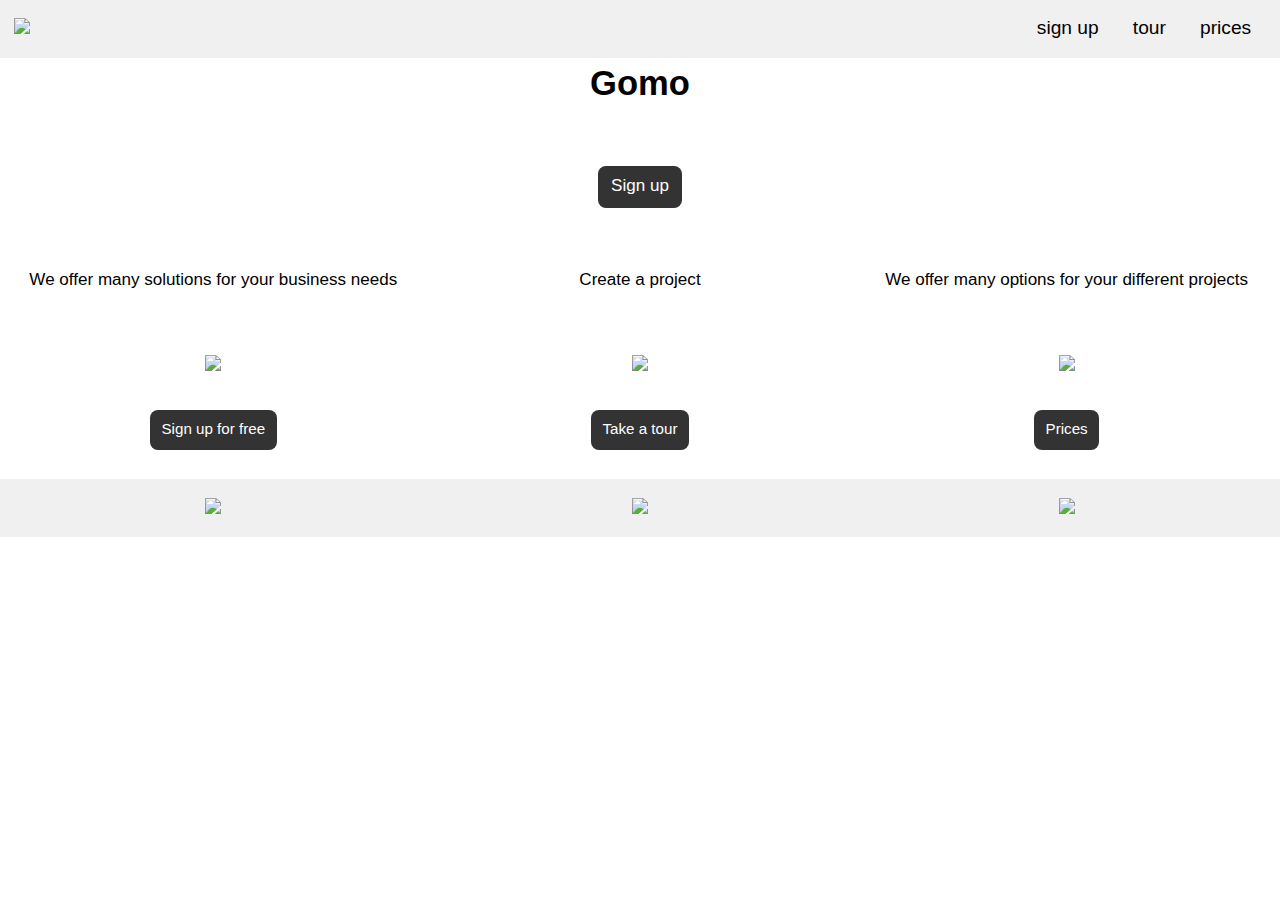
==== index.html @ d9f171f2 "added exa milli and micro classes and island to nav li" ====
<!DOCTYPE html>
<html lang="en-ca">
<head>
	<meta charset="utf-8">
	<title>Venus</title>
	<meta name="handheldfriendly" content="true">
	<meta name="mobileoptimized" content="240">
	<meta name="viewport" content="width=device-width, initial-scale=1">
	<link href="css/grid.css" rel="stylesheet">
	<link href="css/main.css" rel="stylesheet">
	<link href="css/type.css" rel="stylesheet">
	<link href="css/modules.css" rel="stylesheet">
</head>

<body>

<header class="masthead grid grid-middle grey island-1-2">
	<div class="unit unit-xs-1-4 unit-s-1-4 unit-m-1-4 unit-l-1-4">
		<img src="http://placehold.it/64x64">
	</div>
	<nav class="unit unit-xs-3-4 unit-s-3-4 unit-m-3-4 unit-l-3-4">
		<ul class="list-group list-group--inline text-right push-0">
			<li><a class="icon-link island-1-2" href="signup.html">sign up</a></li>
			<li><a class="icon-link island-1-2" href="tour.html">tour</a></li>
			<li><a class="icon-link island-1-2" href="pricing.html">prices</a></li>
		</ul>
	</nav>
</header>

<main>
	<div class="grid text-center banner push">
		<div class="unit xs-1">
			<h1 class="exa">Gomo</h1>
		</div>
		<div class="unit milli island xs-1">
			<a class="btn" href="signup.html">Sign up</a>
		</div>
	</div>

	<div class="grid text-center">
		<div class="unit milli xs-1 s-1 m-1 l-1-3">
			<div class="grid">
				<div class="unit xs-1 s-1 m-1 l-1 text-center">
					<p>We offer many solutions for your business needs</p>
				</div>
				<div class="unit xs-1 s-1 m-1-2 l-1 island text-center">
					<img src="http://placehold.it/64x64">
				</div>
				<div class="unit micro xs-1 s-1 m-1-2 l-1 pad-b">
					<a class="btn" href="signup.html">Sign up for free</a>
				</div>
			</div>
		</div>

		<div class="unit milli xs-1 s-1 m-1 l-1-3 text-center">
			<div class="grid">
				<div class="unit xs-1 s-1 m-1 l-1">
					<p>Create a project</p>
				</div>
				<div class="unit xs-1 s-1 m-1-2 l-1 island text-center">
					<img src="http://placehold.it/64x64">
				</div>
				<div class="unit micro xs-1 s-1 m-1-2 l-1 pad-b">
					<a class="btn" href="tour.html">Take a tour</a>
				</div>
			</div>
		</div>

			<div class="unit milli xs-1 s-1 m-1 l-1-3 text-center">
			<div class="grid">
				<div class="unit xs-1 s-1 m-1 l-1">
					<p>We offer many options for your different projects</p>
				</div>
				<div class="unit xs-1 s-1 m-1-2 l-1 island text-center">
					<img src="http://placehold.it/64x64">
				</div>
				<div class="unit micro xs-1 s-1 m-1-2 l-1 pad-b">
					<a class="btn" href="pricing.html">Prices</a>
				</div>
			</div>
		</div>
	</div>
</main>



<footer class="grid grid-middle text-center grey">
	<div class="unit unit-xs-1 unit-s-1 unit-m-1-3 unit-l-1-3 island-1-2">
		<img src="http://placehold.it/64x64">
	</div>
	<div class="unit unit-xs-1 unit-s-1 unit-m-1-3 unit-l-1-3 island-1-2">
		<img src="http://placehold.it/64x64">
	</div>
	<div class="unit unit-xs-1 unit-s-1 unit-m-1-3 unit-l-1-3 island-1-2">
		<img src="http://placehold.it/64x64">
	</div>
</footer>

</body>
</html>
---- css/grid.css ----
/*
  Gridifier || Code released under the UNLICENSE
  http://gridifier.web-dev.tools/#xs,4,0,0,0;s,4,25,0,0;m,4,38,1,1;l,4,60,1,1;xl,4,80,1,1;xxl,4,100,1,1
*/

.grid {
  margin: 0;
  padding: 0;
  letter-spacing: -0.31em;
  text-rendering: optimizespeed;
  display: -webkit-flex;
  -webkit-flex-flow: row wrap;
  display: -ms-flexbox;
  -ms-flex-flow: row wrap;
  display: flex;
  flex-flow: row wrap;
}

.grid-bottom {
  -webkit-align-items: flex-end;
  -ms-align-items: flex-end;
  align-items: flex-end;
}

.grid-middle {
  -webkit-align-items: center;
  -ms-align-items: center;
  align-items: center;
}

.grid-stretch {
  -webkit-align-items: stretch;
  -ms-align-items: stretch;
  align-items: stretch;
}

.opera-only :-o-prefocus, .grid {
  word-spacing: -0.43em;
}

.unit {
  letter-spacing: normal;
  text-rendering: auto;
  vertical-align: top;
  word-spacing: normal;
  display: inline-block;
  visibility: visible;
}

.grid-bottom .unit {
  vertical-align: bottom;
}

.grid-middle .unit {
  vertical-align: middle;
}

[class*="unit-push-"],
[class*="unit-pull-"] {
  position: relative;
}

.unit-xs-hidden {
  display: none;
  visibility: hidden;
}

.unit-xs-centered {
  margin: 0 auto;
}

.unit-xs-1, .xs-1 {
  display: block;
  visibility: visible;
  width: 100%;
}

.unit-xs-1-2, .xs-1-2 {
  width: 50.0000%;
}

.unit-xs-1-3, .xs-1-3 {
  width: 33.3333%;
}

.unit-xs-2-3, .xs-2-3 {
  width: 66.6667%;
}

.unit-xs-1-4, .xs-1-4 {
  width: 25.0000%;
}

.unit-xs-3-4, .xs-3-4 {
  width: 75.0000%;
}

.unit-xs-1-2,.xs-1-2,.unit-xs-1-3,.xs-1-3,.unit-xs-2-3,.xs-2-3,.unit-xs-1-4,.xs-1-4,.unit-xs-3-4,.xs-3-4 {
  display: inline-block;
  visibility: visible;
}

@media only screen and (min-width: 25em) {

.unit-s-hidden {
  display: none;
  visibility: hidden;
}

.unit-s-centered {
  margin: 0 auto;
}

.unit-s-1, .s-1 {
  display: block;
  visibility: visible;
  width: 100%;
}

.unit-s-1-2, .s-1-2 {
  width: 50.0000%;
}

.unit-s-1-3, .s-1-3 {
  width: 33.3333%;
}

.unit-s-2-3, .s-2-3 {
  width: 66.6667%;
}

.unit-s-1-4, .s-1-4 {
  width: 25.0000%;
}

.unit-s-3-4, .s-3-4 {
  width: 75.0000%;
}

.unit-s-1-2,.s-1-2,.unit-s-1-3,.s-1-3,.unit-s-2-3,.s-2-3,.unit-s-1-4,.s-1-4,.unit-s-3-4,.s-3-4 {
  display: inline-block;
  visibility: visible;
}

}

@media only screen and (min-width: 38em) {

.unit-m-hidden {
  display: none;
  visibility: hidden;
}

.unit-m-centered {
  margin: 0 auto;
}

.unit-m-1, .m-1 {
  display: block;
  visibility: visible;
  width: 100%;
}

.unit-offset-m-0 {
  margin-left: 0;
}

.unit-push-m-0,
.unit-pull-m-0 {
  left: 0;
}

.unit-m-1-2, .m-1-2 {
  width: 50.0000%;
}

.unit-offset-m-1-2 {
  margin-left: 50.0000%;
}

.unit-push-m-1-2 {
  left: 50.0000%;
}

.unit-pull-m-1-2 {
  left: -50.0000%;
}

.unit-m-1-3, .m-1-3 {
  width: 33.3333%;
}

.unit-offset-m-1-3 {
  margin-left: 33.3333%;
}

.unit-push-m-1-3 {
  left: 33.3333%;
}

.unit-pull-m-1-3 {
  left: -33.3333%;
}

.unit-m-2-3, .m-2-3 {
  width: 66.6667%;
}

.unit-offset-m-2-3 {
  margin-left: 66.6667%;
}

.unit-push-m-2-3 {
  left: 66.6667%;
}

.unit-pull-m-2-3 {
  left: -66.6667%;
}

.unit-m-1-4, .m-1-4 {
  width: 25.0000%;
}

.unit-offset-m-1-4 {
  margin-left: 25.0000%;
}

.unit-push-m-1-4 {
  left: 25.0000%;
}

.unit-pull-m-1-4 {
  left: -25.0000%;
}

.unit-m-3-4, .m-3-4 {
  width: 75.0000%;
}

.unit-offset-m-3-4 {
  margin-left: 75.0000%;
}

.unit-push-m-3-4 {
  left: 75.0000%;
}

.unit-pull-m-3-4 {
  left: -75.0000%;
}

.unit-m-1-2,.m-1-2,.unit-m-1-3,.m-1-3,.unit-m-2-3,.m-2-3,.unit-m-1-4,.m-1-4,.unit-m-3-4,.m-3-4 {
  display: inline-block;
  visibility: visible;
}

}

@media only screen and (min-width: 60em) {

.unit-l-hidden {
  display: none;
  visibility: hidden;
}

.unit-l-centered {
  margin: 0 auto;
}

.unit-l-1, .l-1 {
  display: block;
  visibility: visible;
  width: 100%;
}

.unit-offset-l-0 {
  margin-left: 0;
}

.unit-push-l-0,
.unit-pull-l-0 {
  left: 0;
}

.unit-l-1-2, .l-1-2 {
  width: 50.0000%;
}

.unit-offset-l-1-2 {
  margin-left: 50.0000%;
}

.unit-push-l-1-2 {
  left: 50.0000%;
}

.unit-pull-l-1-2 {
  left: -50.0000%;
}

.unit-l-1-3, .l-1-3 {
  width: 33.3333%;
}

.unit-offset-l-1-3 {
  margin-left: 33.3333%;
}

.unit-push-l-1-3 {
  left: 33.3333%;
}

.unit-pull-l-1-3 {
  left: -33.3333%;
}

.unit-l-2-3, .l-2-3 {
  width: 66.6667%;
}

.unit-offset-l-2-3 {
  margin-left: 66.6667%;
}

.unit-push-l-2-3 {
  left: 66.6667%;
}

.unit-pull-l-2-3 {
  left: -66.6667%;
}

.unit-l-1-4, .l-1-4 {
  width: 25.0000%;
}

.unit-offset-l-1-4 {
  margin-left: 25.0000%;
}

.unit-push-l-1-4 {
  left: 25.0000%;
}

.unit-pull-l-1-4 {
  left: -25.0000%;
}

.unit-l-3-4, .l-3-4 {
  width: 75.0000%;
}

.unit-offset-l-3-4 {
  margin-left: 75.0000%;
}

.unit-push-l-3-4 {
  left: 75.0000%;
}

.unit-pull-l-3-4 {
  left: -75.0000%;
}

.unit-l-1-2,.l-1-2,.unit-l-1-3,.l-1-3,.unit-l-2-3,.l-2-3,.unit-l-1-4,.l-1-4,.unit-l-3-4,.l-3-4 {
  display: inline-block;
  visibility: visible;
}

}

@media only screen and (min-width: 80em) {

.unit-xl-hidden {
  display: none;
  visibility: hidden;
}

.unit-xl-centered {
  margin: 0 auto;
}

.unit-xl-1, .xl-1 {
  display: block;
  visibility: visible;
  width: 100%;
}

.unit-offset-xl-0 {
  margin-left: 0;
}

.unit-push-xl-0,
.unit-pull-xl-0 {
  left: 0;
}

.unit-xl-1-2, .xl-1-2 {
  width: 50.0000%;
}

.unit-offset-xl-1-2 {
  margin-left: 50.0000%;
}

.unit-push-xl-1-2 {
  left: 50.0000%;
}

.unit-pull-xl-1-2 {
  left: -50.0000%;
}

.unit-xl-1-3, .xl-1-3 {
  width: 33.3333%;
}

.unit-offset-xl-1-3 {
  margin-left: 33.3333%;
}

.unit-push-xl-1-3 {
  left: 33.3333%;
}

.unit-pull-xl-1-3 {
  left: -33.3333%;
}

.unit-xl-2-3, .xl-2-3 {
  width: 66.6667%;
}

.unit-offset-xl-2-3 {
  margin-left: 66.6667%;
}

.unit-push-xl-2-3 {
  left: 66.6667%;
}

.unit-pull-xl-2-3 {
  left: -66.6667%;
}

.unit-xl-1-4, .xl-1-4 {
  width: 25.0000%;
}

.unit-offset-xl-1-4 {
  margin-left: 25.0000%;
}

.unit-push-xl-1-4 {
  left: 25.0000%;
}

.unit-pull-xl-1-4 {
  left: -25.0000%;
}

.unit-xl-3-4, .xl-3-4 {
  width: 75.0000%;
}

.unit-offset-xl-3-4 {
  margin-left: 75.0000%;
}

.unit-push-xl-3-4 {
  left: 75.0000%;
}

.unit-pull-xl-3-4 {
  left: -75.0000%;
}

.unit-xl-1-2,.xl-1-2,.unit-xl-1-3,.xl-1-3,.unit-xl-2-3,.xl-2-3,.unit-xl-1-4,.xl-1-4,.unit-xl-3-4,.xl-3-4 {
  display: inline-block;
  visibility: visible;
}

}

@media only screen and (min-width: 100em) {

.unit-xxl-hidden {
  display: none;
  visibility: hidden;
}

.unit-xxl-centered {
  margin: 0 auto;
}

.unit-xxl-1, .xxl-1 {
  display: block;
  visibility: visible;
  width: 100%;
}

.unit-offset-xxl-0 {
  margin-left: 0;
}

.unit-push-xxl-0,
.unit-pull-xxl-0 {
  left: 0;
}

.unit-xxl-1-2, .xxl-1-2 {
  width: 50.0000%;
}

.unit-offset-xxl-1-2 {
  margin-left: 50.0000%;
}

.unit-push-xxl-1-2 {
  left: 50.0000%;
}

.unit-pull-xxl-1-2 {
  left: -50.0000%;
}

.unit-xxl-1-3, .xxl-1-3 {
  width: 33.3333%;
}

.unit-offset-xxl-1-3 {
  margin-left: 33.3333%;
}

.unit-push-xxl-1-3 {
  left: 33.3333%;
}

.unit-pull-xxl-1-3 {
  left: -33.3333%;
}

.unit-xxl-2-3, .xxl-2-3 {
  width: 66.6667%;
}

.unit-offset-xxl-2-3 {
  margin-left: 66.6667%;
}

.unit-push-xxl-2-3 {
  left: 66.6667%;
}

.unit-pull-xxl-2-3 {
  left: -66.6667%;
}

.unit-xxl-1-4, .xxl-1-4 {
  width: 25.0000%;
}

.unit-offset-xxl-1-4 {
  margin-left: 25.0000%;
}

.unit-push-xxl-1-4 {
  left: 25.0000%;
}

.unit-pull-xxl-1-4 {
  left: -25.0000%;
}

.unit-xxl-3-4, .xxl-3-4 {
  width: 75.0000%;
}

.unit-offset-xxl-3-4 {
  margin-left: 75.0000%;
}

.unit-push-xxl-3-4 {
  left: 75.0000%;
}

.unit-pull-xxl-3-4 {
  left: -75.0000%;
}

.unit-xxl-1-2,.xxl-1-2,.unit-xxl-1-3,.xxl-1-3,.unit-xxl-2-3,.xxl-2-3,.unit-xxl-1-4,.xxl-1-4,.unit-xxl-3-4,.xxl-3-4 {
  display: inline-block;
  visibility: visible;
}

}

.unit-content-distribute {
  display: -ms-flexbox;
  display: -webkit-flex;
  display: flex;
  -ms-flex-direction: column;
  -webkit-flex-direction: column;
  flex-direction: column;
  -ms-flex-pack: justify;
  -webkit-justify-content: space-between;
  justify-content: space-between;
}

.content-fill {
  -ms-flex-grow: 2;
  -webkit-flex-grow: 2;
  flex-grow: 2;
  max-width: 100%; /* @bugfix: IE 10, 11 */
}

.content-shrink {
  -ms-align-self: center;
  -webkit-align-self: center;
  align-self: center;
}
---- css/main.css ----
html{
	box-sizing: border-box;
	-moz-text-size-adjust: 100%;
	-ms-text-size-adjust: 100%;
	-webkit-text-size-adjust: 100%;
	text-size-adjust: 100%;
	
	font-family: sans-serif;
}

*, *::before, *::after {
	box-sizing:inherit;
}

.grey{
	background-color: #f0f0f0;
}

a{
	color: black;
}

.banner{
	background-image: url("http://placehold.it/64x64");
	background-repeat: no-repeat;
	background-size: cover;
}
---- css/type.css ----
/*
  Typografier || Code released under the UNLICENSE
  http://typografier.web-dev.tools/#0,100,1.3,1.067,0;38,110,1.4,1.125,1;60,120,1.5,1.125,1;90,130,1.5,1.125,1
*/

html {
  font-size: 100%;
  line-height: 1.3;
}

a {
  background-color: transparent;
}

sub, sup {
  font-size: 75%;
  line-height: 1px;
  position: relative;
  vertical-align: baseline;
}

sup {
  top: -0.5em;
}

sub {
  bottom: -0.25em;
}

pre, code, kbd, samp {
  font-size: 100%;
}

abbr[title] {
  border-bottom: 1px dotted;
  text-decoration: none;
}

b, strong {
  font-weight: bold;
}

dfn, caption {
  font-style: italic;
}

hr {
  border: 0;
  border-top: 1px solid;
  height: 0;
}

table {
  border-collapse: collapse;
  border-spacing: 0;
  width: 100%;
}

th, td {
  border-bottom: 1px solid;
  text-align: left;
}

thead th {
  vertical-align: bottom;
}

.text-left {
  text-align: left;
}

.text-right {
  text-align: right;
}

.text-center {
  text-align: center;
}

.normal {
  font-weight: normal;
}

.bold {
  font-weight: bold;
}

.italic {
  font-style: italic;
}

.text-upper {
  text-transform: uppercase;
}

.text-lower {
  text-transform: lowercase;
}

h1, h2, h3, h4, h5, h6,
p, ul, ol, dl, dd, figure,
blockquote, details, hr,
fieldset, pre, table {
  margin: 0 0 1.3rem;
}

.yotta {
  font-size: 1.5745rem;
  line-height: 2.2750rem;
}

.zetta {
  font-size: 1.4757rem;
  line-height: 1.9500rem;
}

h1, .exa {
  font-size: 1.3830rem;
  line-height: 1.9500rem;
}

h2, .peta {
  font-size: 1.2962rem;
  line-height: 1.9500rem;
}

h3, .tera {
  font-size: 1.2148rem;
  line-height: 1.6250rem;
}

h4, .giga {
  font-size: 1.1385rem;
  line-height: 1.6250rem;
}

h5, .mega {
  font-size: 1.0670rem;
  line-height: 1.6250rem;
}

h6, .kilo, input, textarea {
  font-size: 1.0000rem;
  line-height: 1.3000rem;
}

small, .milli {
  font-size: 0.9372rem;
  line-height: 1.3000rem;
}

.micro {
  font-size: 0.8784rem;
  line-height: 1.3000rem;
}

ul {
  padding-left: 1em;
}

ol {
  padding-left: 1.6em;
}

.push {
  margin-bottom: 1.3rem;
}

.push-none, .push-0 {
  margin-bottom: 0;
}

.push-double, .push-2 {
  margin-bottom: 2.6000rem;
}

.push-half, .push-1-2 {
  margin-bottom: 0.6500rem;
}

.push-quarter, .push-1-4 {
  margin-bottom: 0.3250rem;
}

.push-right-quarter, .push-r-1-4 {
  margin-right: 0.3250rem;
}

.push-right-half, .push-r-1-2 {
  margin-right: 0.6500rem;
}

.push-right, .push-r {
  margin-right: 1.3rem;
}

.pad-top, .pad-t {
  padding-top: 1.3rem;
}

.pad-bottom, .pad-b {
  padding-bottom: 1.3rem;
}

.pad-top-double, .pad-t-2 {
  padding-top: 2.6000rem;
}

.pad-bottom-double, .pad-b-2 {
  padding-bottom: 2.6000rem;
}

.pad-top-half, .pad-t-1-2 {
  padding-top: 0.6500rem;
}

.pad-bottom-half, .pad-b-1-2 {
  padding-bottom: 0.6500rem;
}

.pad-top-quarter, .pad-t-1-4 {
  padding-top: 0.3250rem;
}

.pad-bottom-quarter, .pad-b-1-4 {
  padding-bottom: 0.3250rem;
}

.island {
  padding: 1.3rem;
}

.island-double, .island-2 {
  padding: 2.6000rem;
}

.island-half, .island-1-2 {
  padding: 0.6500rem;
}

.island-quarter, .island-1-4,
td, th, fieldset {
  padding: 0.3250rem;
}

.gutter {
  padding-left: 1.3rem;
  padding-right: 1.3rem;
}

.gutter-double, .gutter-2 {
  padding-left: 2.6000rem;
  padding-right: 2.6000rem;
}

.gutter-half, .gutter-1-2 {
  padding-left: 0.6500rem;
  padding-right: 0.6500rem;
}

.gutter-quarter, .gutter-1-4 {
  padding-left: 0.3250rem;
  padding-right: 0.3250rem;
}

@media only screen and (min-width: 38em) {

html {
  font-size: 110%;
  line-height: 1.4;
}

h1, h2, h3, h4, h5, h6,
p, ul, ol, dl, dd, figure,
blockquote, details, hr,
fieldset, pre, table {
  margin: 0 0 1.4rem;
}

.yotta {
  font-size: 2.2807rem;
  line-height: 3.1500rem;
}

.zetta {
  font-size: 2.0273rem;
  line-height: 2.8000rem;
}

h1, .exa {
  font-size: 1.8020rem;
  line-height: 2.4500rem;
}

h2, .peta {
  font-size: 1.6018rem;
  line-height: 2.1000rem;
}

h3, .tera {
  font-size: 1.4238rem;
  line-height: 2.1000rem;
}

h4, .giga {
  font-size: 1.2656rem;
  line-height: 1.7500rem;
}

h5, .mega {
  font-size: 1.1250rem;
  line-height: 1.7500rem;
}

h6, .kilo, input, textarea {
  font-size: 1.0000rem;
  line-height: 1.4000rem;
}

small, .milli {
  font-size: 0.8889rem;
  line-height: 1.4000rem;
}

.micro {
  font-size: 0.7901rem;
  line-height: 1.4000rem;
}

ul, ol {
  padding-left: 0;
}

.hang-punc {
  float: left;
  margin-left: -1.4em;
  text-align: right;
  width: 1.3em;
}

.push {
  margin-bottom: 1.4rem;
}

.push-none, .push-0 {
  margin-bottom: 0;
}

.push-double, .push-2 {
  margin-bottom: 2.8000rem;
}

.push-half, .push-1-2 {
  margin-bottom: 0.7000rem;
}

.push-quarter, .push-1-4 {
  margin-bottom: 0.3500rem;
}

.push-right-quarter, .push-r-1-4 {
  margin-right: 0.3500rem;
}

.push-right-half, .push-r-1-2 {
  margin-right: 0.7000rem;
}

.push-right, .push-r {
  margin-right: 1.4rem;
}

.pad-top, .pad-t {
  padding-top: 1.4rem;
}

.pad-bottom, .pad-b {
  padding-bottom: 1.4rem;
}

.pad-top-double, .pad-t-2 {
  padding-top: 2.8000rem;
}

.pad-bottom-double, .pad-b-2 {
  padding-bottom: 2.8000rem;
}

.pad-top-half, .pad-t-1-2 {
  padding-top: 0.7000rem;
}

.pad-bottom-half, .pad-b-1-2 {
  padding-bottom: 0.7000rem;
}

.pad-top-quarter, .pad-t-1-4 {
  padding-top: 0.3500rem;
}

.pad-bottom-quarter, .pad-b-1-4 {
  padding-bottom: 0.3500rem;
}

.island {
  padding: 1.4rem;
}

.island-double, .island-2 {
  padding: 2.8000rem;
}

.island-half, .island-1-2 {
  padding: 0.7000rem;
}

.island-quarter, .island-1-4,
td, th, fieldset {
  padding: 0.3500rem;
}

.gutter {
  padding-left: 1.4rem;
  padding-right: 1.4rem;
}

.gutter-double, .gutter-2 {
  padding-left: 2.8000rem;
  padding-right: 2.8000rem;
}

.gutter-half, .gutter-1-2 {
  padding-left: 0.7000rem;
  padding-right: 0.7000rem;
}

.gutter-quarter, .gutter-1-4 {
  padding-left: 0.3500rem;
  padding-right: 0.3500rem;
}

}

@media only screen and (min-width: 60em) {

html {
  font-size: 120%;
  line-height: 1.5;
}

h1, h2, h3, h4, h5, h6,
p, ul, ol, dl, dd, figure,
blockquote, details, hr,
fieldset, pre, table {
  margin: 0 0 1.5rem;
}

.yotta {
  font-size: 2.2807rem;
  line-height: 3.0000rem;
}

.zetta {
  font-size: 2.0273rem;
  line-height: 3.0000rem;
}

h1, .exa {
  font-size: 1.8020rem;
  line-height: 2.6250rem;
}

h2, .peta {
  font-size: 1.6018rem;
  line-height: 2.2500rem;
}

h3, .tera {
  font-size: 1.4238rem;
  line-height: 1.8750rem;
}

h4, .giga {
  font-size: 1.2656rem;
  line-height: 1.8750rem;
}

h5, .mega {
  font-size: 1.1250rem;
  line-height: 1.5000rem;
}

h6, .kilo, input, textarea {
  font-size: 1.0000rem;
  line-height: 1.5000rem;
}

small, .milli {
  font-size: 0.8889rem;
  line-height: 1.5000rem;
}

.micro {
  font-size: 0.7901rem;
  line-height: 1.5000rem;
}

ul, ol {
  padding-left: 0;
}

.hang-punc {
  float: left;
  margin-left: -1.4em;
  text-align: right;
  width: 1.3em;
}

.push {
  margin-bottom: 1.5rem;
}

.push-none, .push-0 {
  margin-bottom: 0;
}

.push-double, .push-2 {
  margin-bottom: 3.0000rem;
}

.push-half, .push-1-2 {
  margin-bottom: 0.7500rem;
}

.push-quarter, .push-1-4 {
  margin-bottom: 0.3750rem;
}

.push-right-quarter, .push-r-1-4 {
  margin-right: 0.3750rem;
}

.push-right-half, .push-r-1-2 {
  margin-right: 0.7500rem;
}

.push-right, .push-r {
  margin-right: 1.5rem;
}

.pad-top, .pad-t {
  padding-top: 1.5rem;
}

.pad-bottom, .pad-b {
  padding-bottom: 1.5rem;
}

.pad-top-double, .pad-t-2 {
  padding-top: 3.0000rem;
}

.pad-bottom-double, .pad-b-2 {
  padding-bottom: 3.0000rem;
}

.pad-top-half, .pad-t-1-2 {
  padding-top: 0.7500rem;
}

.pad-bottom-half, .pad-b-1-2 {
  padding-bottom: 0.7500rem;
}

.pad-top-quarter, .pad-t-1-4 {
  padding-top: 0.3750rem;
}

.pad-bottom-quarter, .pad-b-1-4 {
  padding-bottom: 0.3750rem;
}

.island {
  padding: 1.5rem;
}

.island-double, .island-2 {
  padding: 3.0000rem;
}

.island-half, .island-1-2 {
  padding: 0.7500rem;
}

.island-quarter, .island-1-4,
td, th, fieldset {
  padding: 0.3750rem;
}

.gutter {
  padding-left: 1.5rem;
  padding-right: 1.5rem;
}

.gutter-double, .gutter-2 {
  padding-left: 3.0000rem;
  padding-right: 3.0000rem;
}

.gutter-half, .gutter-1-2 {
  padding-left: 0.7500rem;
  padding-right: 0.7500rem;
}

.gutter-quarter, .gutter-1-4 {
  padding-left: 0.3750rem;
  padding-right: 0.3750rem;
}

}

@media only screen and (min-width: 90em) {

html {
  font-size: 130%;
  line-height: 1.5;
}

h1, h2, h3, h4, h5, h6,
p, ul, ol, dl, dd, figure,
blockquote, details, hr,
fieldset, pre, table {
  margin: 0 0 1.5rem;
}

.yotta {
  font-size: 2.2807rem;
  line-height: 3.0000rem;
}

.zetta {
  font-size: 2.0273rem;
  line-height: 3.0000rem;
}

h1, .exa {
  font-size: 1.8020rem;
  line-height: 2.6250rem;
}

h2, .peta {
  font-size: 1.6018rem;
  line-height: 2.2500rem;
}

h3, .tera {
  font-size: 1.4238rem;
  line-height: 1.8750rem;
}

h4, .giga {
  font-size: 1.2656rem;
  line-height: 1.8750rem;
}

h5, .mega {
  font-size: 1.1250rem;
  line-height: 1.5000rem;
}

h6, .kilo, input, textarea {
  font-size: 1.0000rem;
  line-height: 1.5000rem;
}

small, .milli {
  font-size: 0.8889rem;
  line-height: 1.5000rem;
}

.micro {
  font-size: 0.7901rem;
  line-height: 1.5000rem;
}

ul, ol {
  padding-left: 0;
}

.hang-punc {
  float: left;
  margin-left: -1.4em;
  text-align: right;
  width: 1.3em;
}

.push {
  margin-bottom: 1.5rem;
}

.push-none, .push-0 {
  margin-bottom: 0;
}

.push-double, .push-2 {
  margin-bottom: 3.0000rem;
}

.push-half, .push-1-2 {
  margin-bottom: 0.7500rem;
}

.push-quarter, .push-1-4 {
  margin-bottom: 0.3750rem;
}

.push-right-quarter, .push-r-1-4 {
  margin-right: 0.3750rem;
}

.push-right-half, .push-r-1-2 {
  margin-right: 0.7500rem;
}

.push-right, .push-r {
  margin-right: 1.5rem;
}

.pad-top, .pad-t {
  padding-top: 1.5rem;
}

.pad-bottom, .pad-b {
  padding-bottom: 1.5rem;
}

.pad-top-double, .pad-t-2 {
  padding-top: 3.0000rem;
}

.pad-bottom-double, .pad-b-2 {
  padding-bottom: 3.0000rem;
}

.pad-top-half, .pad-t-1-2 {
  padding-top: 0.7500rem;
}

.pad-bottom-half, .pad-b-1-2 {
  padding-bottom: 0.7500rem;
}

.pad-top-quarter, .pad-t-1-4 {
  padding-top: 0.3750rem;
}

.pad-bottom-quarter, .pad-b-1-4 {
  padding-bottom: 0.3750rem;
}

.island {
  padding: 1.5rem;
}

.island-double, .island-2 {
  padding: 3.0000rem;
}

.island-half, .island-1-2 {
  padding: 0.7500rem;
}

.island-quarter, .island-1-4,
td, th, fieldset {
  padding: 0.3750rem;
}

.gutter {
  padding-left: 1.5rem;
  padding-right: 1.5rem;
}

.gutter-double, .gutter-2 {
  padding-left: 3.0000rem;
  padding-right: 3.0000rem;
}

.gutter-half, .gutter-1-2 {
  padding-left: 0.7500rem;
  padding-right: 0.7500rem;
}

.gutter-quarter, .gutter-1-4 {
  padding-left: 0.3750rem;
  padding-right: 0.3750rem;
}

}
---- css/modules.css ----
/*!
 * Modulifier || Code released under the UNLICENSE
 * Code under other copyrights & licenses listed below.
 * http://modulifier.web-dev.tools/#responsive;images;list-group;embed;media-object;icons;positioning;buttons;forms;accessibility;print
 */

@-moz-viewport { width: device-width; scale: 1; }
@-ms-viewport { width: device-width; scale: 1; }
@-o-viewport { width: device-width; scale: 1; }
@-webkit-viewport { width: device-width; scale: 1; }
@viewport { width: device-width; scale: 1; }

html {
  box-sizing: border-box;
  -moz-text-size-adjust: 100%;
  -ms-text-size-adjust: 100%;
  -webkit-text-size-adjust: 100%;
  text-size-adjust: 100%;
}

*, *::before, *::after {
  box-sizing: inherit;
}

body {
  margin: 0;
}

article, aside, details, figcaption, figure,
footer, header, main, menu, nav, section, summary {
  display: block;
}

audio, canvas, progress, video {
  display: inline-block;
  vertical-align: baseline;
}

template {
  display: none;
}

img {
  border: 0;
}

.img-flex {
  display: block;
  width: 100%;
}

svg:not(:root) {
  overflow: hidden;
}

svg {
  fill: currentColor;
  stroke: currentColor;
}

.image-replacement, .ir {
  overflow: hidden;
  direction: ltr;
  text-align: left;
  text-indent: 100%;
  white-space: nowrap;
}

.list-group {
  padding-left: 0;
  list-style-type: none;
}

.list-group > dd {
  margin-left: 0;
}

.list-group--inline::before,
.list-group--inline::after {
  content: "";
  display: table;
}

.list-group--inline::after {
  clear: both;
}

.list-group--inline > li {
  display: inline-block;
}

.list-group--inline > dt {
  clear: left;
  float: left;
  width: 11em;
}

.list-group--inline > dd {
  float: left;
  min-width: 12em;
}

.embed {
  margin-left: 0;
  margin-right: 0;
  overflow: hidden;
  position: relative;
  width: 100%;
}

.embed--1by1 {
  padding-top: 100%; /* Square */
}

.embed--4by3 {
  padding-top: 75%; /* Traditional TV/computer screens */
}

.embed--iso216 {
  padding-top: 70.92%; /* A-standard paper sizes */
}

.embed--3by2 {
  padding-top: 66.6%; /* Classic 35 mm film & most digital photos, landscape */
}

.embed--2by3 {
  padding-top: 150%; /* Classic 35 mm film & most digital photos, portrait */
}

.embed--golden {
  padding-top: 61.8%; /* The Golden Ratio */
}

.embed--16by9 {
  padding-top: 56.25%; /* HD TV */
}

.embed--185by100 {
  padding-top: 54.05%; /* Common widescreen cinema */
}

.embed--24by10 {
  padding-top: 41.667%; /* Widescreen cinema: 2.4:1 */;
}

.embed--3by1 {
  padding-top: 33.3333%; /* Panorama photos */
}

.embed--4by1 {
  padding-top: 25%; /* Polyvision */
}

.embed__item {
  height: 100%;
  left: 0;
  position: absolute;
  top: 0;
  width: 100%;
}

.media {
  overflow: hidden;
}

.media__img {
  float: left;
}

.media__img--reversed {
  float: right;
}

.media__img--stacked {
  float: none;
}

.media__body {
  overflow: hidden;
  min-width: 12em; /* Slightly less than 200px, responsiveness built in */
}

.icon {
  display: inline-block;
  position: relative;
  background: transparent none no-repeat center center;
  background-size: contain;
  vertical-align: middle;
}

.i--16 {
  height: 16px;
  width: 16px;
}

.i--18 {
  height: 18px;
  width: 18px;
}

.i--24 {
  height: 24px;
  width: 24px;
}

.i--32 {
  height: 32px;
  width: 32px;
}

.i--48 {
  height: 48px;
  width: 48px;
}

.i--64 {
  height: 64px;
  width: 64px;
}

.icon svg {
  left: 0;
  height: 100%;
  position: absolute;
  top: 0;
  width: 100%;
}

.icon-label {
  vertical-align: middle;
}

.icon-link, .icon-link:hover {
  text-decoration: none;
}

.center {
  margin-left: auto;
  margin-right: auto;
}

.clearfix::before, .clearfix::after {
  content: "";
  display: table;
}

.clearfix::after {
  clear: both;
}

.left {
  float: left;
}

.right {
  float: right;
}

.inline {
  display: inline;
}

.block {
  display: block;
}

.inline-block, .ib {
  display: inline-block;
}

.valign-top {
  vertical-align: top;
}

.valign-bottom {
  vertical-align: bottom;
}

.valign-middle {
  vertical-align: middle;
}

.fixed {
  position: fixed;
}

.relative {
  position: relative;
}

.absolute {
  position: absolute;
}

.static {
  position: static;
}

.zindex-1 {
  z-index: 1;
}

.zindex-2 {
  z-index: 2;
}

.zindex-3 {
  z-index: 3;
}

.pin-top-left, .pin-tl {
  top: 0;
  left: 0;
}

.pin-top-right, .pin-tr {
  top: 0;
  right: 0;
}

.pin-bottom-left, .pin-bl {
  bottom: 0;
  left: 0;
}

.pin-bottom-right, .pin-br {
  bottom: 0;
  right: 0;
}

.width-quarter, .w-1-4 {
  width: 25%;
}

.width-half, .w-1-2 {
  width: 50%;
}

.width-full, .w-1 {
  width: 100%;
}

.link-box {
  display: block;
  text-decoration: none;
}

.btn {
  display: inline-block;
  padding: 0.375em 0.75em 0.42em;
  background-color: #333;
  border-radius: 8px;
  border: 0;
  color: #fff;
  text-decoration: none;
}

.btn:hover {
  background-color: #000;
  color: #fff;
}

.btn--light {
  background-color: #e2e2e2;
  color: #000;
}

.btn--light:hover {
  background-color: #666;
  color: #fff;
}

.btn--ghost {
  background-color: transparent;
  border: 3px solid #333;
  color: #000;
}

.btn--ghost:hover {
  border-color: #000;
}

label, .label-block {
  display: block;
  cursor: pointer;
}

input[type="checkbox"] + label,
input[type="radio"] + label,
.label-inline {
  display: inline-block;
}

/*!
 * (c) Nicolas Gallagher and Jonathan Neal of Normalize.css || MIT License
 *     https://necolas.github.io/normalize.css/
 */

button, input, optgroup, select, textarea {
  color: inherit;
  font: inherit;
  margin: 0;
}

button {
  overflow: visible;
}

button,
select {
  text-transform: none;
}

button,
html input[type="button"],
input[type="reset"],
input[type="submit"] {
  -webkit-appearance: button;
  cursor: pointer;
}

button[disabled],
html input[disabled] {
  cursor: default;
}

button::-moz-focus-inner,
input::-moz-focus-inner {
  border: 0;
  padding: 0;
}

input[type="checkbox"],
input[type="radio"] {
  padding: 0;
}

input[type="number"]::-webkit-inner-spin-button,
input[type="number"]::-webkit-outer-spin-button {
  height: auto;
}

input[type="search"] {
  -webkit-appearance: textfield;
}

input[type="search"]::-webkit-search-cancel-button,
input[type="search"]::-webkit-search-decoration {
  -webkit-appearance: none;
}

fieldset {
  border: 1px solid;
}

legend {
  border: 0;
  padding: 0;
}

textarea {
  overflow: auto;
}

optgroup {
  font-weight: bold;
}

/*! End Normalize.css code */

a:hover, a:active {
  outline: none;
}

a:focus, [tabindex="0"]:focus,
input:focus, textarea:focus, button:focus {
  outline: 3px solid #000;
  outline-offset: 3px;
}

.skip-links {
  margin: 0;
  padding: 0;
  list-style-type: none;
}

.skip-links a {
  padding: 0.5em 0.75em;
  position: absolute;
  top: -3em;
  z-index: 10000; /* To make sure they're always on top */
  background-color: #000;
  color: #fff;
  font-size: 1.125rem;
  font-weight: bold;
  text-decoration: none;
}

.skip-links a:focus {
  top: 0;
}

.print-only {
  display: none;
  visibility: hidden;
}

@media print {

  .no-print {
    display: none;
    visibility: hidden;
  }

  .print-only {
    display: block;
    visibility: visible;
  }

  /*!
   * (c) HTML5 Boilerplate || MIT License
   *     https://html5boilerplate.com/
   */

  *, *:before, *:after, *:first-letter, *:first-line {
    background: none transparent !important;
    color: #000 !important;
    box-shadow: none !important;
    text-shadow: none !important;
  }

  a, a:visited {
    text-decoration: underline;
  }

  a[href]:after {
    content: " (" attr(href) ")";
  }

  abbr[title]:after {
    content: " (" attr(title) ")";
  }

  a[href^="#"]:after,
  a[href^="javascript:"]:after {
    content: "";
  }

  pre, blockquote {
    page-break-inside: avoid;
  }

  thead {
    display: table-header-group;
  }

  tr, img {
    page-break-inside: avoid;
  }

  p, h1, h2, h3, h4, h5, h6 {
    orphans: 3;
    widows: 3;
  }

  h1, h2, h3, h4, h5, h6 {
    page-break-after: avoid;
  }

  /*! End HTML5 Boilerplate code */
}
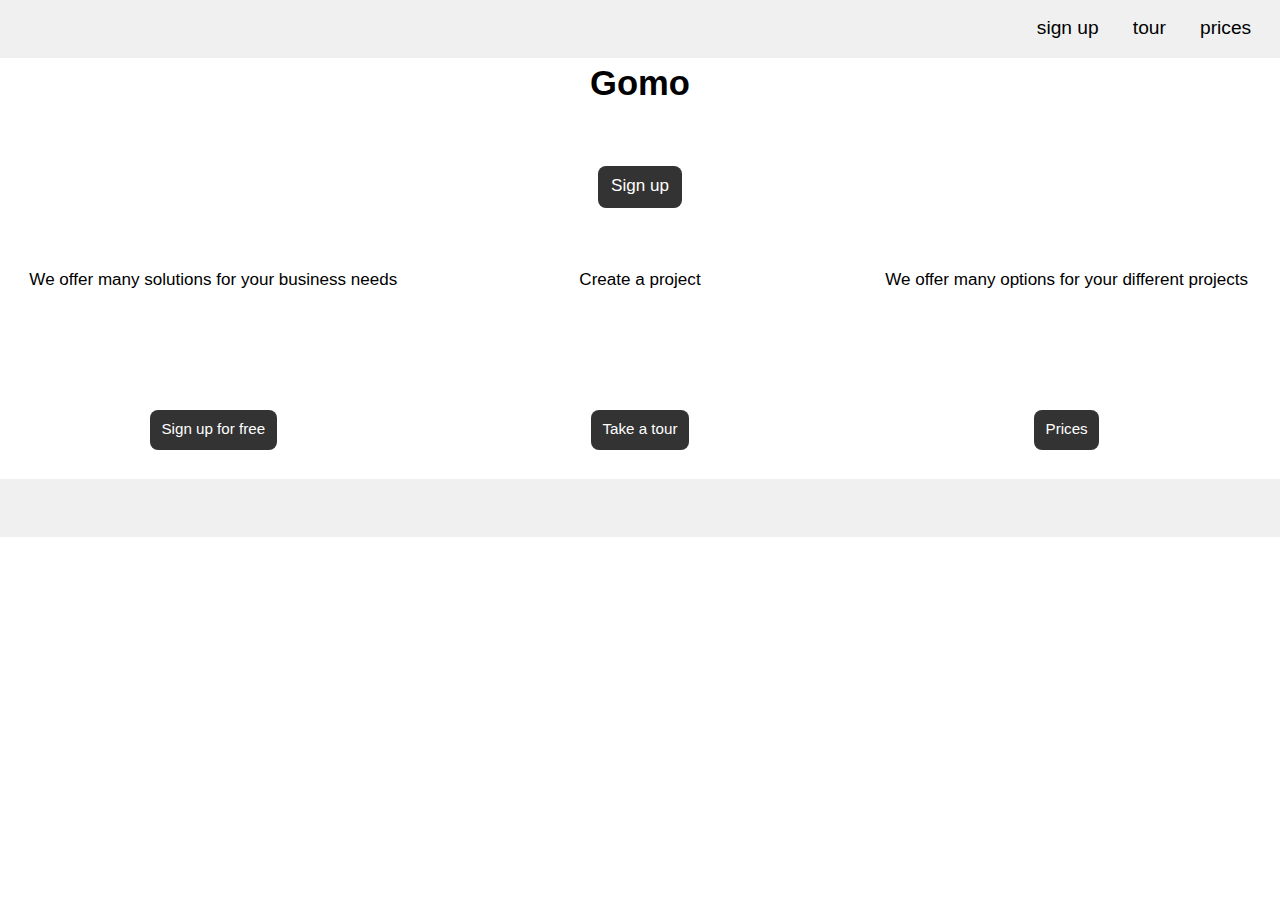
==== commit e4249ba1: "added alt tags" ====
--- a/index.html
+++ b/index.html
@@ -16,7 +16,7 @@
 
 <header class="masthead grid grid-middle grey island-1-2">
 	<div class="unit unit-xs-1-4 unit-s-1-4 unit-m-1-4 unit-l-1-4">
-		<img src="http://placehold.it/64x64">
+		<img src="http://placehold.it/64x64" alt="">
 	</div>
 	<nav class="unit unit-xs-3-4 unit-s-3-4 unit-m-3-4 unit-l-3-4">
 		<ul class="list-group list-group--inline text-right push-0">
@@ -44,7 +44,7 @@
 					<p>We offer many solutions for your business needs</p>
 				</div>
 				<div class="unit xs-1 s-1 m-1-2 l-1 island text-center">
-					<img src="http://placehold.it/64x64">
+					<img src="http://placehold.it/64x64" alt="">
 				</div>
 				<div class="unit micro xs-1 s-1 m-1-2 l-1 pad-b">
 					<a class="btn" href="signup.html">Sign up for free</a>
@@ -58,7 +58,7 @@
 					<p>Create a project</p>
 				</div>
 				<div class="unit xs-1 s-1 m-1-2 l-1 island text-center">
-					<img src="http://placehold.it/64x64">
+					<img src="http://placehold.it/64x64" alt="">
 				</div>
 				<div class="unit micro xs-1 s-1 m-1-2 l-1 pad-b">
 					<a class="btn" href="tour.html">Take a tour</a>
@@ -72,7 +72,7 @@
 					<p>We offer many options for your different projects</p>
 				</div>
 				<div class="unit xs-1 s-1 m-1-2 l-1 island text-center">
-					<img src="http://placehold.it/64x64">
+					<img src="http://placehold.it/64x64" alt="">
 				</div>
 				<div class="unit micro xs-1 s-1 m-1-2 l-1 pad-b">
 					<a class="btn" href="pricing.html">Prices</a>
@@ -86,13 +86,13 @@
 
 <footer class="grid grid-middle text-center grey">
 	<div class="unit unit-xs-1 unit-s-1 unit-m-1-3 unit-l-1-3 island-1-2">
-		<img src="http://placehold.it/64x64">
+		<img src="http://placehold.it/64x64" alt="">
 	</div>
 	<div class="unit unit-xs-1 unit-s-1 unit-m-1-3 unit-l-1-3 island-1-2">
-		<img src="http://placehold.it/64x64">
+		<img src="http://placehold.it/64x64" alt="">
 	</div>
 	<div class="unit unit-xs-1 unit-s-1 unit-m-1-3 unit-l-1-3 island-1-2">
-		<img src="http://placehold.it/64x64">
+		<img src="http://placehold.it/64x64" alt="">
 	</div>
 </footer>
 
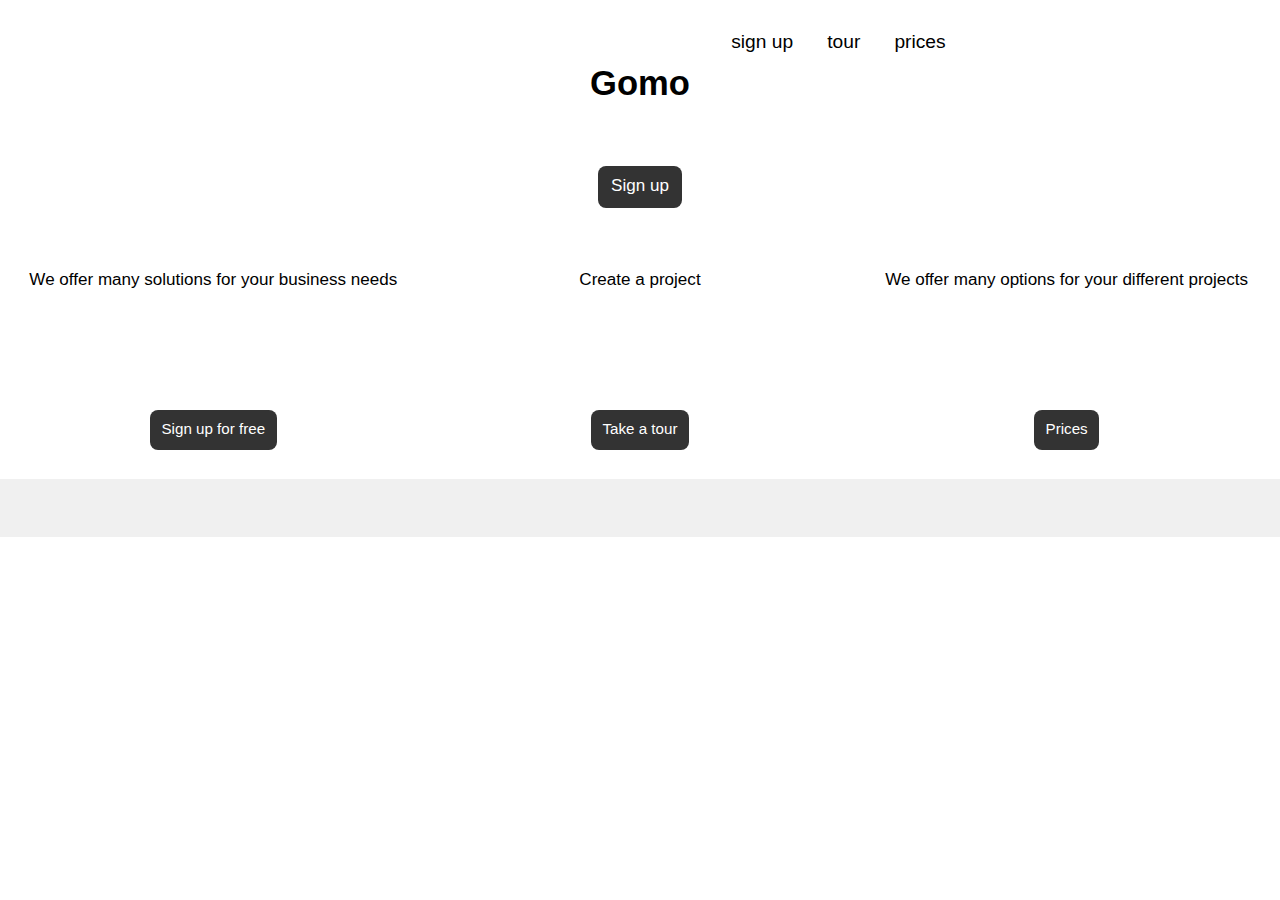
==== commit 08d39fd9: "added role classes to html pages" ====
--- a/index.html
+++ b/index.html
@@ -14,11 +14,16 @@
 
 <body>
 
-<header class="masthead grid grid-middle grey island-1-2">
+	<ul class="skip-links">
+		<li><a href="#main">skip to main content</a></li>
+		<li><a href="#nav">skip to navigation</a></li>
+	</ul>
+
+<header class="masthead role="banner" grid grid-middle grey island-1-2">
 	<div class="unit unit-xs-1-4 unit-s-1-4 unit-m-1-4 unit-l-1-4">
 		<img src="http://placehold.it/64x64" alt="">
 	</div>
-	<nav class="unit unit-xs-3-4 unit-s-3-4 unit-m-3-4 unit-l-3-4">
+	<nav class="unit unit-xs-3-4 unit-s-3-4 unit-m-3-4 unit-l-3-4" id="nav">
 		<ul class="list-group list-group--inline text-right push-0">
 			<li><a class="icon-link island-1-2" href="signup.html">sign up</a></li>
 			<li><a class="icon-link island-1-2" href="tour.html">tour</a></li>
@@ -27,7 +32,7 @@
 	</nav>
 </header>
 
-<main>
+<main id="main">
 	<div class="grid text-center banner push">
 		<div class="unit xs-1">
 			<h1 class="exa">Gomo</h1>
@@ -61,7 +66,7 @@
 					<img src="http://placehold.it/64x64" alt="">
 				</div>
 				<div class="unit micro xs-1 s-1 m-1-2 l-1 pad-b">
-					<a class="btn" href="tour.html">Take a tour</a>
+					<a class="btn" href="tour.html" aria-label="Take a tour of our services">Take a tour</a>
 				</div>
 			</div>
 		</div>
@@ -75,7 +80,7 @@
 					<img src="http://placehold.it/64x64" alt="">
 				</div>
 				<div class="unit micro xs-1 s-1 m-1-2 l-1 pad-b">
-					<a class="btn" href="pricing.html">Prices</a>
+					<a class="btn" href="pricing.html" aria-label="Visit pricing page">Prices</a>
 				</div>
 			</div>
 		</div>
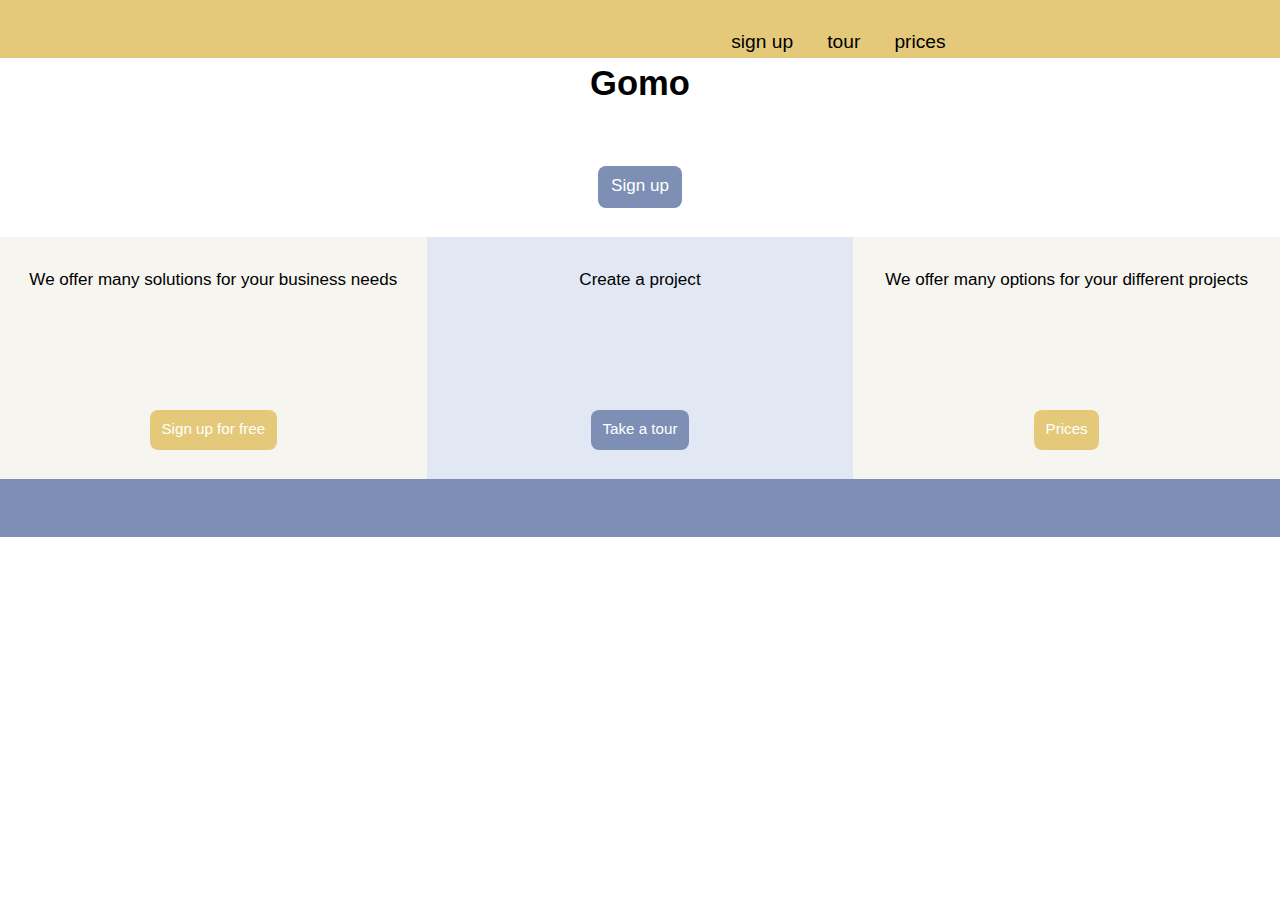
==== commit f1fc04b1: "changed color of btw and divs" ====
--- a/index.html
+++ b/index.html
@@ -19,7 +19,7 @@
 		<li><a href="#nav">skip to navigation</a></li>
 	</ul>
 
-<header class="masthead role="banner" grid grid-middle grey island-1-2">
+<header class="masthead nav role="banner" grid grid-middle island-1-2">
 	<div class="unit unit-xs-1-4 unit-s-1-4 unit-m-1-4 unit-l-1-4">
 		<img src="http://placehold.it/64x64" alt="">
 	</div>
@@ -33,54 +33,54 @@
 </header>
 
 <main id="main">
-	<div class="grid text-center banner push">
+	<div class="grid text-center banner push-0">
 		<div class="unit xs-1">
 			<h1 class="exa">Gomo</h1>
 		</div>
 		<div class="unit milli island xs-1">
-			<a class="btn" href="signup.html">Sign up</a>
+			<a class="btn-b" href="signup.html">Sign up</a>
 		</div>
 	</div>
 
 	<div class="grid text-center">
-		<div class="unit milli xs-1 s-1 m-1 l-1-3">
+		<div class="unit milli yellow xs-1 s-1 m-1 l-1-3">
 			<div class="grid">
-				<div class="unit xs-1 s-1 m-1 l-1 text-center">
+				<div class="unit xs-1 s-1 m-1 l-1 text-center pad-t">
 					<p>We offer many solutions for your business needs</p>
 				</div>
 				<div class="unit xs-1 s-1 m-1-2 l-1 island text-center">
 					<img src="http://placehold.it/64x64" alt="">
 				</div>
 				<div class="unit micro xs-1 s-1 m-1-2 l-1 pad-b">
-					<a class="btn" href="signup.html">Sign up for free</a>
+					<a class="btn-y" href="signup.html">Sign up for free</a>
 				</div>
 			</div>
 		</div>
 
-		<div class="unit milli xs-1 s-1 m-1 l-1-3 text-center">
+		<div class="unit milli blue xs-1 s-1 m-1 l-1-3 text-center">
 			<div class="grid">
-				<div class="unit xs-1 s-1 m-1 l-1">
+				<div class="unit xs-1 s-1 m-1 l-1 pad-t">
 					<p>Create a project</p>
 				</div>
 				<div class="unit xs-1 s-1 m-1-2 l-1 island text-center">
 					<img src="http://placehold.it/64x64" alt="">
 				</div>
 				<div class="unit micro xs-1 s-1 m-1-2 l-1 pad-b">
-					<a class="btn" href="tour.html" aria-label="Take a tour of our services">Take a tour</a>
+					<a class="btn-b" href="tour.html" aria-label="Take a tour of our services">Take a tour</a>
 				</div>
 			</div>
 		</div>
 
-			<div class="unit milli xs-1 s-1 m-1 l-1-3 text-center">
+			<div class="unit milli yellow xs-1 s-1 m-1 l-1-3 text-center">
 			<div class="grid">
-				<div class="unit xs-1 s-1 m-1 l-1">
+				<div class="unit xs-1 s-1 m-1 l-1 pad-t">
 					<p>We offer many options for your different projects</p>
 				</div>
 				<div class="unit xs-1 s-1 m-1-2 l-1 island text-center">
 					<img src="http://placehold.it/64x64" alt="">
 				</div>
 				<div class="unit micro xs-1 s-1 m-1-2 l-1 pad-b">
-					<a class="btn" href="pricing.html" aria-label="Visit pricing page">Prices</a>
+					<a class="btn-y" href="pricing.html" aria-label="Visit pricing page">Prices</a>
 				</div>
 			</div>
 		</div>
@@ -89,7 +89,7 @@
 
 
 
-<footer class="grid grid-middle text-center grey">
+<footer class="grid grid-middle text-center footer">
 	<div class="unit unit-xs-1 unit-s-1 unit-m-1-3 unit-l-1-3 island-1-2">
 		<img src="http://placehold.it/64x64" alt="">
 	</div>
--- a/css/main.css
+++ b/css/main.css
@@ -26,3 +26,18 @@
 	background-size: cover;
 }
 
+.yellow{
+	background-color: #F7F5F0;
+}
+
+.blue{
+	background-color: #E1E8F4;
+}
+	
+.footer{
+	background-color: #7D8FB5;
+}
+
+.nav{
+	background-color: #E5C97A;
+}--- a/css/modules.css
+++ b/css/modules.css
@@ -346,18 +346,33 @@
   text-decoration: none;
 }
 
-.btn {
+.btn-b {
   display: inline-block;
   padding: 0.375em 0.75em 0.42em;
-  background-color: #333;
+  background-color: #7D8FB5;
   border-radius: 8px;
   border: 0;
   color: #fff;
   text-decoration: none;
 }
 
-.btn:hover {
-  background-color: #000;
+.btn-y{
+  display: inline-block;
+  padding: 0.375em 0.75em 0.42em;
+  background-color: #E5C97A;
+  border-radius: 8px;
+  border: 0;
+  color: #fff;
+  text-decoration: none;
+}
+
+.btn-b:hover {
+  background-color: #E1E8F4;
+  color: #fff;
+}
+
+.btn-y:hover{
+  background-color: #F7F5F0;
   color: #fff;
 }
 
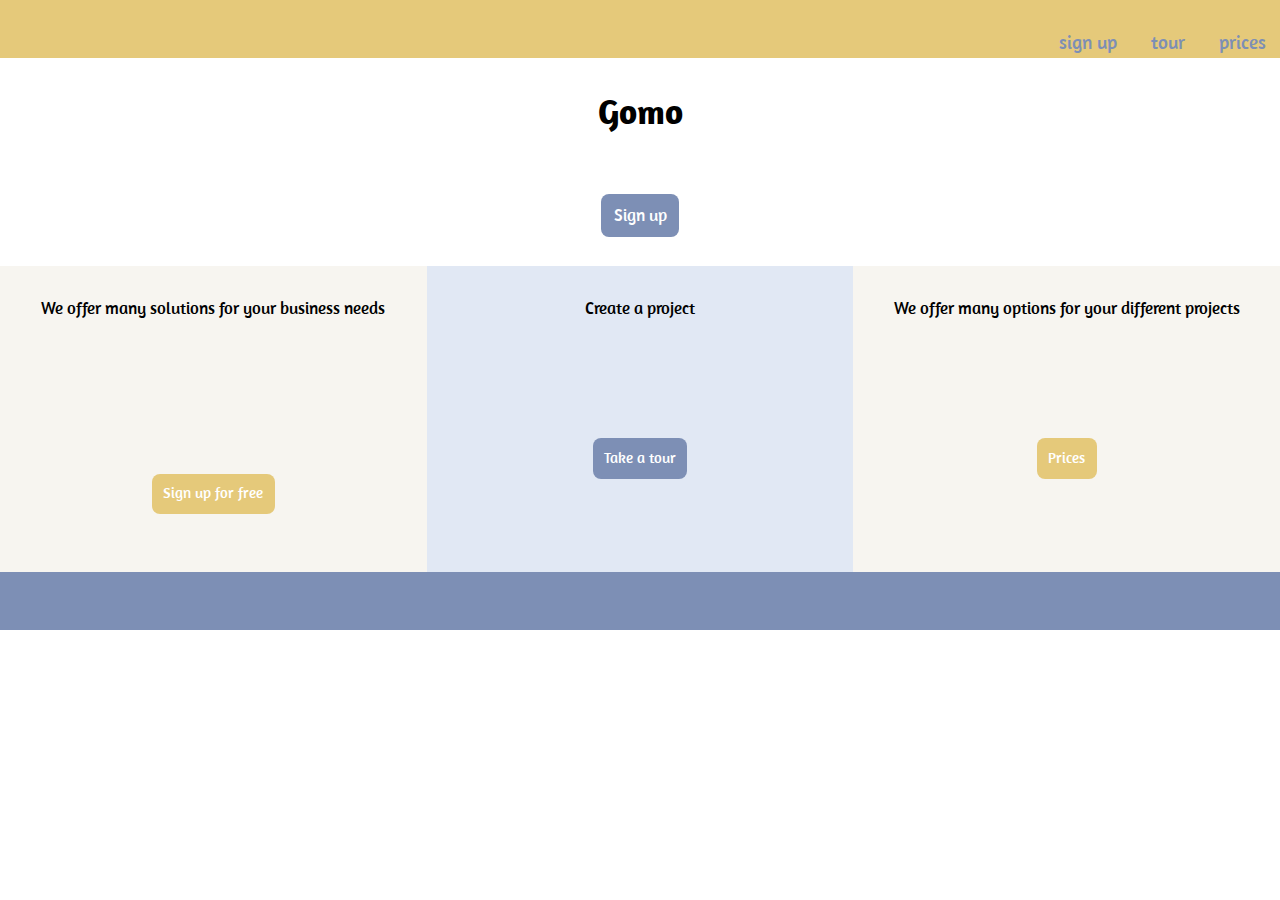
==== commit a9fd398f: "changed nav unit and tour page unit" ====
--- a/index.html
+++ b/index.html
@@ -2,7 +2,7 @@
 <html lang="en-ca">
 <head>
 	<meta charset="utf-8">
-	<title>Venus</title>
+	<title>Saas website</title>
 	<meta name="handheldfriendly" content="true">
 	<meta name="mobileoptimized" content="240">
 	<meta name="viewport" content="width=device-width, initial-scale=1">
@@ -10,6 +10,7 @@
 	<link href="css/main.css" rel="stylesheet">
 	<link href="css/type.css" rel="stylesheet">
 	<link href="css/modules.css" rel="stylesheet">
+	<link href='https://fonts.googleapis.com/css?family=Amaranth' rel='stylesheet' type='text/css'>
 </head>
 
 <body>
@@ -19,12 +20,12 @@
 		<li><a href="#nav">skip to navigation</a></li>
 	</ul>
 
-<header class="masthead nav role="banner" grid grid-middle island-1-2">
+<header class="masthead nav role="banner" banner grid grid-middle island-1-2">
 	<div class="unit unit-xs-1-4 unit-s-1-4 unit-m-1-4 unit-l-1-4">
-		<img src="http://placehold.it/64x64" alt="">
+		<img src="" alt="">
 	</div>
-	<nav class="unit unit-xs-3-4 unit-s-3-4 unit-m-3-4 unit-l-3-4" id="nav">
-		<ul class="list-group list-group--inline text-right push-0">
+	<nav class="unit unit-xs-3-4 unit-s-1 unit-m-1 unit-l-1" id="nav">
+		<ul class="list-group list-group--inline text-right">
 			<li><a class="icon-link island-1-2" href="signup.html">sign up</a></li>
 			<li><a class="icon-link island-1-2" href="tour.html">tour</a></li>
 			<li><a class="icon-link island-1-2" href="pricing.html">prices</a></li>
@@ -49,9 +50,9 @@
 					<p>We offer many solutions for your business needs</p>
 				</div>
 				<div class="unit xs-1 s-1 m-1-2 l-1 island text-center">
-					<img src="http://placehold.it/64x64" alt="">
+					<i class="icon i--64 i--signup"></i>
 				</div>
-				<div class="unit micro xs-1 s-1 m-1-2 l-1 pad-b">
+				<div class="unit micro xs-1 s-1 m-1-2 l-1 push-2">
 					<a class="btn-y" href="signup.html">Sign up for free</a>
 				</div>
 			</div>
@@ -65,7 +66,7 @@
 				<div class="unit xs-1 s-1 m-1-2 l-1 island text-center">
 					<img src="http://placehold.it/64x64" alt="">
 				</div>
-				<div class="unit micro xs-1 s-1 m-1-2 l-1 pad-b">
+				<div class="unit micro xs-1 s-1 m-1-2 l-1 push-2">
 					<a class="btn-b" href="tour.html" aria-label="Take a tour of our services">Take a tour</a>
 				</div>
 			</div>
@@ -79,7 +80,7 @@
 				<div class="unit xs-1 s-1 m-1-2 l-1 island text-center">
 					<img src="http://placehold.it/64x64" alt="">
 				</div>
-				<div class="unit micro xs-1 s-1 m-1-2 l-1 pad-b">
+				<div class="unit micro xs-1 s-1 m-1-2 l-1 push-2">
 					<a class="btn-y" href="pricing.html" aria-label="Visit pricing page">Prices</a>
 				</div>
 			</div>
--- a/css/main.css
+++ b/css/main.css
@@ -5,7 +5,7 @@
 	-webkit-text-size-adjust: 100%;
 	text-size-adjust: 100%;
 	
-	font-family: sans-serif;
+	font-family: 'Amaranth', sans-serif;
 }
 
 *, *::before, *::after {
@@ -21,7 +21,7 @@
 }
 
 .banner{
-	background-image: url("http://placehold.it/64x64");
+	background-image: 
 	background-repeat: no-repeat;
 	background-size: cover;
 }
@@ -40,4 +40,23 @@
 
 .nav{
 	background-color: #E5C97A;
+}
+
+
+label{
+	display: block;
+}
+
+input + label{
+	display: inline;
+}
+
+
+input{
+
+}
+
+
+.i--signup{
+	background-image: url("../images/signup.png");
 }--- a/css/modules.css
+++ b/css/modules.css
@@ -233,6 +233,7 @@
 
 .icon-link, .icon-link:hover {
   text-decoration: none;
+  color: #7D8FB5;
 }
 
 .center {
@@ -354,6 +355,7 @@
   border: 0;
   color: #fff;
   text-decoration: none;
+  cursor: pointer;
 }
 
 .btn-y{
@@ -364,6 +366,7 @@
   border: 0;
   color: #fff;
   text-decoration: none;
+  cursor: pointer;
 }
 
 .btn-b:hover {
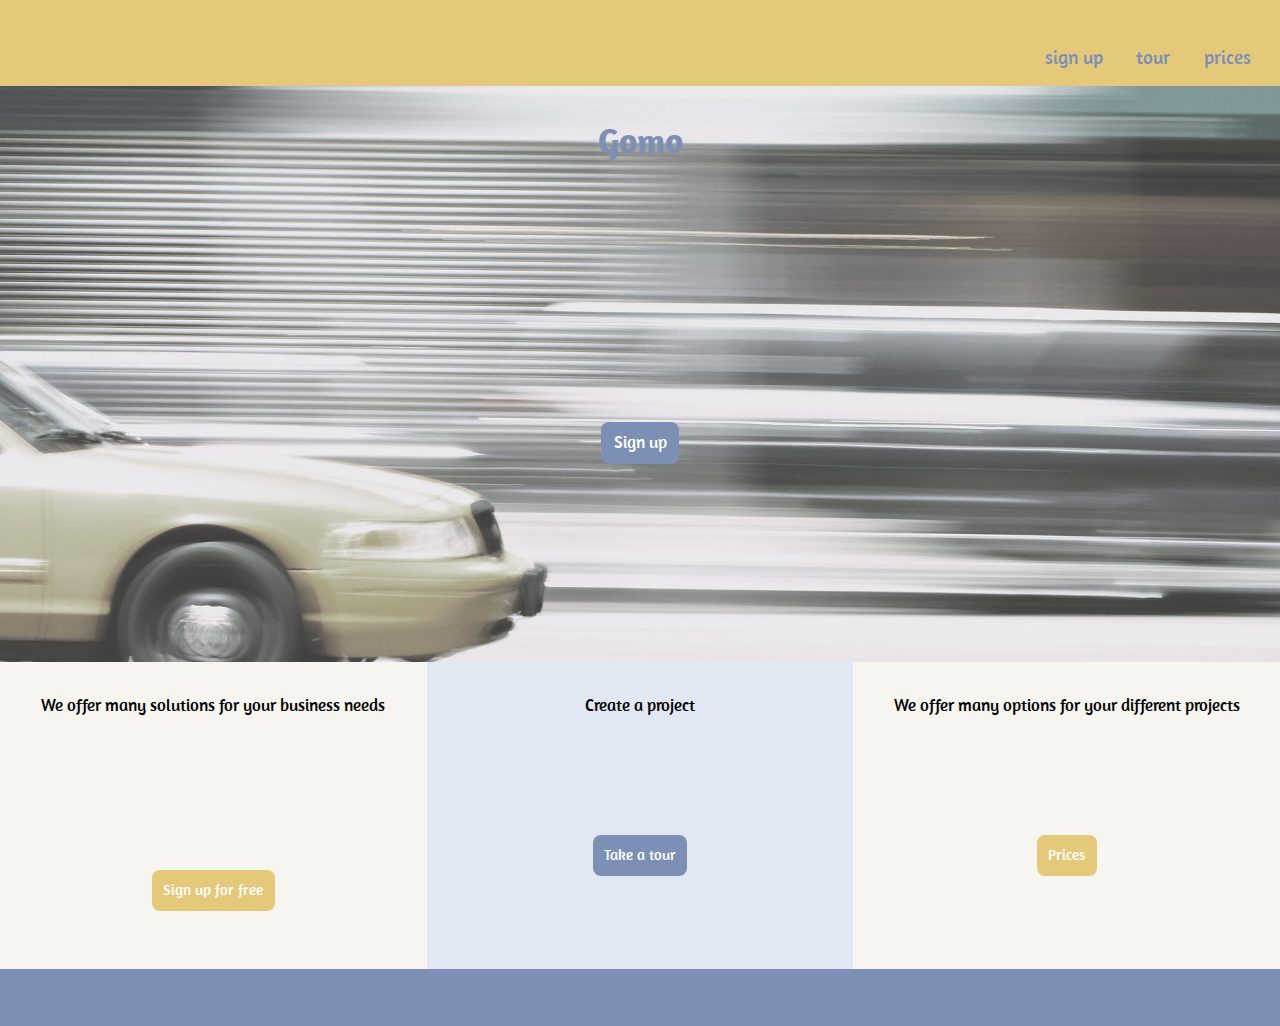
==== commit 9bff9d0c: "fixed grids at larger sizes, push-0, added classes to footer, changed images" ====
--- a/index.html
+++ b/index.html
@@ -20,12 +20,12 @@
 		<li><a href="#nav">skip to navigation</a></li>
 	</ul>
 
-<header class="masthead nav role="banner" banner grid grid-middle island-1-2">
+<header role="banner" class="masthead nav grid grid-middle island-1-2">
 	<div class="unit unit-xs-1-4 unit-s-1-4 unit-m-1-4 unit-l-1-4">
 		<img src="" alt="">
 	</div>
 	<nav class="unit unit-xs-3-4 unit-s-1 unit-m-1 unit-l-1" id="nav">
-		<ul class="list-group list-group--inline text-right">
+		<ul class="list-group list-group--inline push-0 text-right">
 			<li><a class="icon-link island-1-2" href="signup.html">sign up</a></li>
 			<li><a class="icon-link island-1-2" href="tour.html">tour</a></li>
 			<li><a class="icon-link island-1-2" href="pricing.html">prices</a></li>
@@ -36,7 +36,7 @@
 <main id="main">
 	<div class="grid text-center banner push-0">
 		<div class="unit xs-1">
-			<h1 class="exa">Gomo</h1>
+			<h1 class="exa island">Gomo</h1>
 		</div>
 		<div class="unit milli island xs-1">
 			<a class="btn-b" href="signup.html">Sign up</a>
--- a/css/main.css
+++ b/css/main.css
@@ -21,9 +21,44 @@
 }
 
 .banner{
-	background-image: 
-	background-repeat: no-repeat;
-	background-size: cover;
+  background-image: url(../images/home.jpg);
+  background-size: cover;
+  background-color: #000;
+  background-repeat: no-repeat;
+  text-align: center;
+  color: white;
+  min-height: 30rem;
+
+}
+
+.banner-2{
+  background-image: url(../images/tour.jpg);
+  background-size: cover;
+  background-color: #000;
+  background-repeat: no-repeat;
+  text-align: center;
+  color: white;
+  min-height: 30rem;
+}
+
+.banner-3{
+  background-image: url(../images/signup.jpg);
+  background-size: cover;
+  background-color: #000;
+  background-repeat: no-repeat;
+  text-align: center;
+  color: white;
+  min-height: 30rem;
+}
+
+.banner-4{
+  background-image: url(../images/prices.jpg);
+  background-size: cover;
+  background-color: #000;
+  background-repeat: no-repeat;
+  text-align: center;
+  color: white;
+  min-height: 30rem;
 }
 
 .yellow{
--- a/css/type.css
+++ b/css/type.css
@@ -117,6 +117,7 @@
 h1, .exa {
   font-size: 1.3830rem;
   line-height: 1.9500rem;
+  color: #7D8FB5;
 }
 
 h2, .peta {
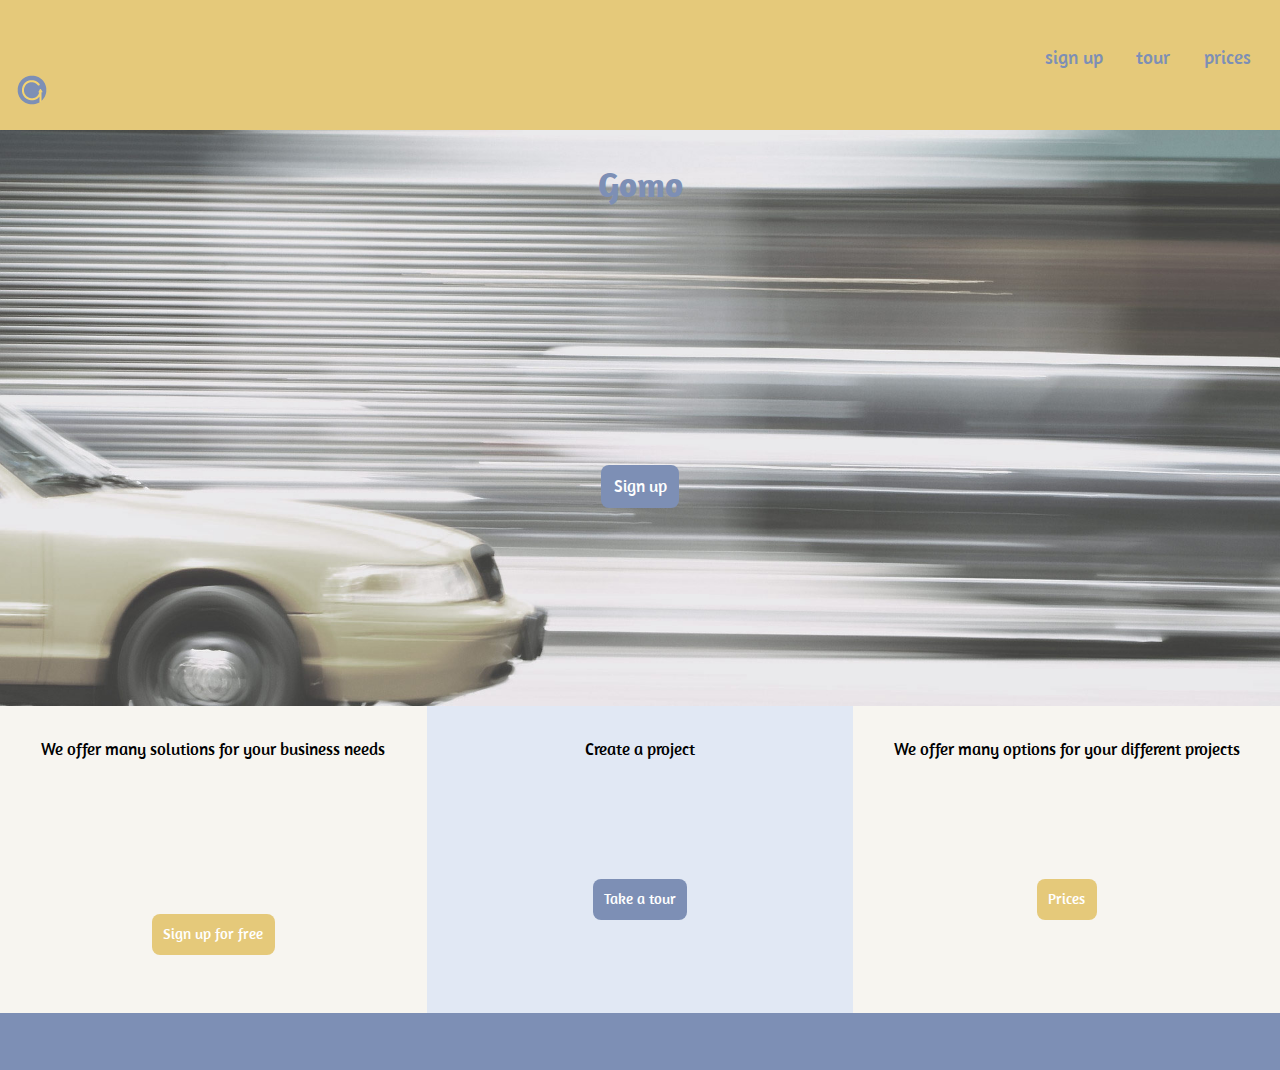
==== commit 5abb71de: "added logo and added padding-top" ====
--- a/index.html
+++ b/index.html
@@ -30,6 +30,7 @@
 			<li><a class="icon-link island-1-2" href="tour.html">tour</a></li>
 			<li><a class="icon-link island-1-2" href="pricing.html">prices</a></li>
 		</ul>
+		<img class="logo" src="images/logo.png" alt="gomo logo">
 	</nav>
 </header>
 
@@ -89,7 +90,6 @@
 </main>
 
 
-
 <footer class="grid grid-middle text-center footer">
 	<div class="unit unit-xs-1 unit-s-1 unit-m-1-3 unit-l-1-3 island-1-2">
 		<img src="http://placehold.it/64x64" alt="">
@@ -102,5 +102,6 @@
 	</div>
 </footer>
 
+
 </body>
 </html>--- a/css/main.css
+++ b/css/main.css
@@ -39,6 +39,7 @@
   text-align: center;
   color: white;
   min-height: 30rem;
+  padding-top: 15em;
 }
 
 .banner-3{
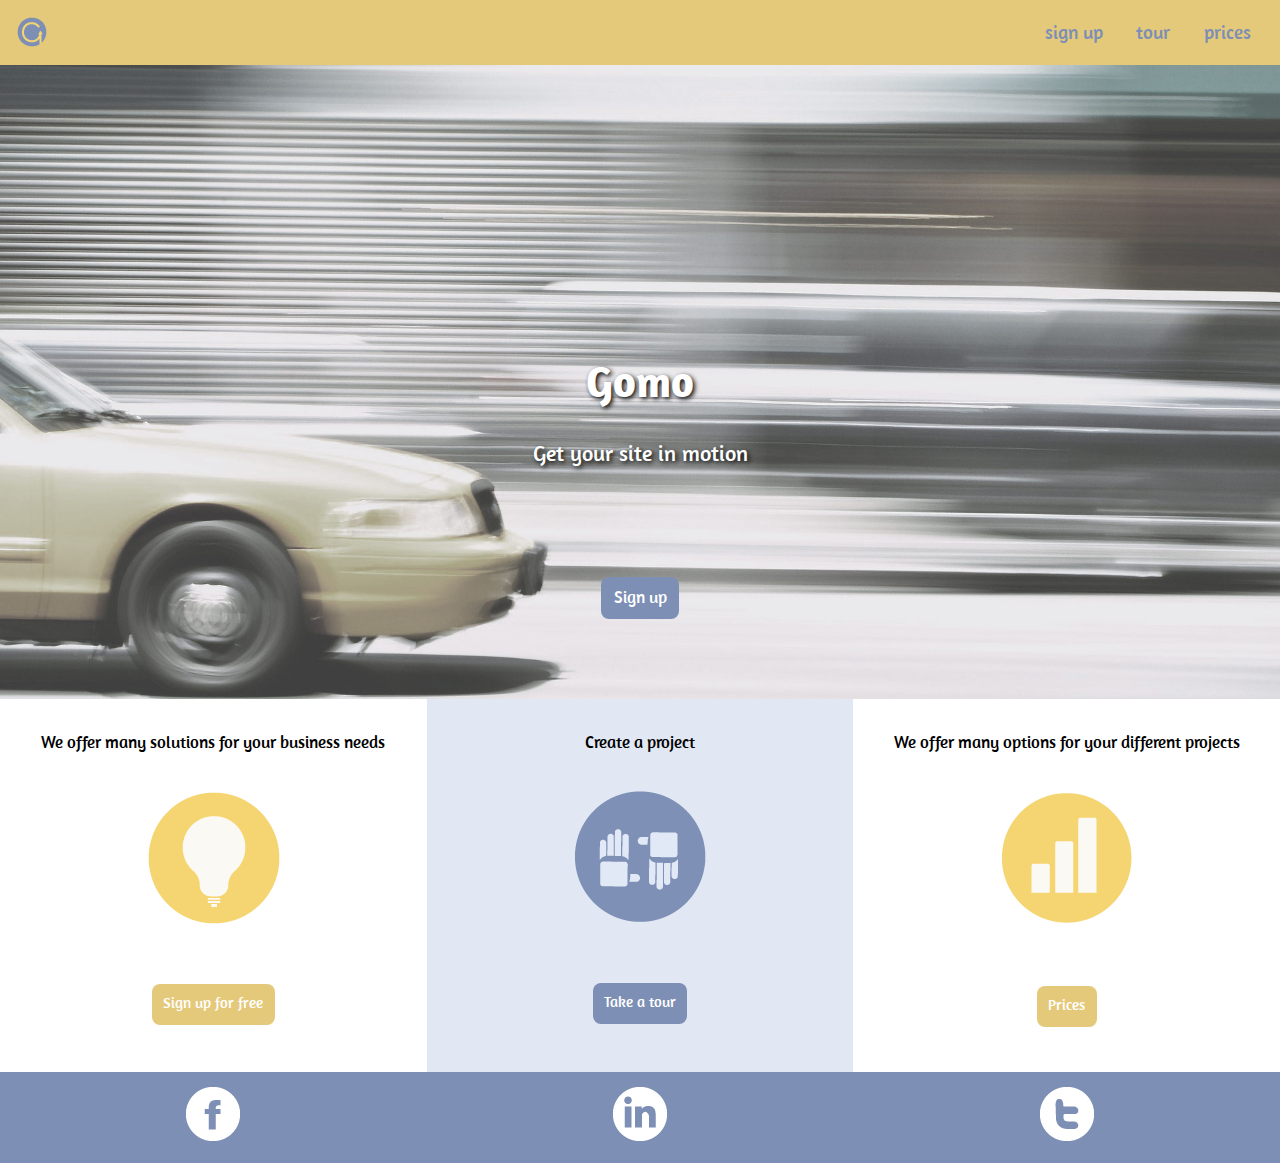
==== commit 6e5bd176: "added social media icons and removed bottom margin on buttons" ====
--- a/index.html
+++ b/index.html
@@ -22,22 +22,22 @@
 
 <header role="banner" class="masthead nav grid grid-middle island-1-2">
 	<div class="unit unit-xs-1-4 unit-s-1-4 unit-m-1-4 unit-l-1-4">
-		<img src="" alt="">
+		<a href="index.html"><img class="logo" src="images/logo.png" alt="gomo logo"></a>
 	</div>
-	<nav class="unit unit-xs-3-4 unit-s-1 unit-m-1 unit-l-1" id="nav">
+	<nav class="unit unit-xs-3-4 unit-s-3-4 unit-m-3-4 unit-l-3-4" id="nav">
 		<ul class="list-group list-group--inline push-0 text-right">
 			<li><a class="icon-link island-1-2" href="signup.html">sign up</a></li>
 			<li><a class="icon-link island-1-2" href="tour.html">tour</a></li>
 			<li><a class="icon-link island-1-2" href="pricing.html">prices</a></li>
 		</ul>
-		<img class="logo" src="images/logo.png" alt="gomo logo">
 	</nav>
 </header>
 
 <main id="main">
-	<div class="grid text-center banner push-0">
+	<div class="grid text-center gradient banner push-0">
 		<div class="unit xs-1">
-			<h1 class="exa island">Gomo</h1>
+			<h1 class="yotta">Gomo</h1>
+			<p class="mega">Get your site in motion</p>
 		</div>
 		<div class="unit milli island xs-1">
 			<a class="btn-b" href="signup.html">Sign up</a>
@@ -50,10 +50,10 @@
 				<div class="unit xs-1 s-1 m-1 l-1 text-center pad-t">
 					<p>We offer many solutions for your business needs</p>
 				</div>
-				<div class="unit xs-1 s-1 m-1-2 l-1 island text-center">
-					<i class="icon i--64 i--signup"></i>
+				<div class="unit xs-1 s-1 m-1-2 l-1 text-center">
+					<img class="signup" src="images/signup.png">
 				</div>
-				<div class="unit micro xs-1 s-1 m-1-2 l-1 push-2">
+				<div class="unit micro xs-1 s-1 m-1-2 l-1 push-0">
 					<a class="btn-y" href="signup.html">Sign up for free</a>
 				</div>
 			</div>
@@ -64,10 +64,10 @@
 				<div class="unit xs-1 s-1 m-1 l-1 pad-t">
 					<p>Create a project</p>
 				</div>
-				<div class="unit xs-1 s-1 m-1-2 l-1 island text-center">
-					<img src="http://placehold.it/64x64" alt="">
+				<div class="unit xs-1 s-1 m-1-2 l-1 text-center">
+					<img class="tour" src="images/tour.png">
 				</div>
-				<div class="unit micro xs-1 s-1 m-1-2 l-1 push-2">
+				<div class="unit micro xs-1 s-1 m-1-2 l-1 push-0">
 					<a class="btn-b" href="tour.html" aria-label="Take a tour of our services">Take a tour</a>
 				</div>
 			</div>
@@ -78,10 +78,10 @@
 				<div class="unit xs-1 s-1 m-1 l-1 pad-t">
 					<p>We offer many options for your different projects</p>
 				</div>
-				<div class="unit xs-1 s-1 m-1-2 l-1 island text-center">
-					<img src="http://placehold.it/64x64" alt="">
+				<div class="unit xs-1 s-1 m-1-2 l-1  text-center">
+					<img class="prices" src="images/pricing.png">
 				</div>
-				<div class="unit micro xs-1 s-1 m-1-2 l-1 push-2">
+				<div class="unit micro xs-1 s-1 m-1-2 l-1 push-0">
 					<a class="btn-y" href="pricing.html" aria-label="Visit pricing page">Prices</a>
 				</div>
 			</div>
@@ -92,13 +92,13 @@
 
 <footer class="grid grid-middle text-center footer">
 	<div class="unit unit-xs-1 unit-s-1 unit-m-1-3 unit-l-1-3 island-1-2">
-		<img src="http://placehold.it/64x64" alt="">
+		<a href="https://www.facebook.com"><img class="social-media" src="images/facebook-icon.png" alt="facebook logo"></a>
 	</div>
 	<div class="unit unit-xs-1 unit-s-1 unit-m-1-3 unit-l-1-3 island-1-2">
-		<img src="http://placehold.it/64x64" alt="">
+		<a href="https://www.linkedin.com"><img class="social-media" src="images/linkedin-icon.png" alt="linkedin logo"></a>
 	</div>
 	<div class="unit unit-xs-1 unit-s-1 unit-m-1-3 unit-l-1-3 island-1-2">
-		<img src="http://placehold.it/64x64" alt="">
+		<a href="https://www.twitter.com"><img class="social-media" src="images/twitter-icon.png" alt="twitter logo"></a>
 	</div>
 </footer>
 
--- a/css/main.css
+++ b/css/main.css
@@ -20,6 +20,11 @@
 	color: black;
 }
 
+.logo {
+	display: block;
+}
+
+
 .banner{
   background-image: url(../images/home.jpg);
   background-size: cover;
@@ -27,7 +32,9 @@
   background-repeat: no-repeat;
   text-align: center;
   color: white;
+  text-shadow: 2px 2px 5px rgba(0,0,0,1);
   min-height: 30rem;
+  padding-top: 15em;
 
 }
 
@@ -38,18 +45,22 @@
   background-repeat: no-repeat;
   text-align: center;
   color: white;
+  text-shadow: 2px 2px 5px rgba(0,0,0,.5);
   min-height: 30rem;
   padding-top: 15em;
 }
 
 .banner-3{
-  background-image: url(../images/signup.jpg);
+  background-image: url(../images/signup.jpg);                                                                                                                                                                              
   background-size: cover;
   background-color: #000;
   background-repeat: no-repeat;
   text-align: center;
   color: white;
+  text-shadow: 2px 2px 5px rgba(0,0,0,.5);
   min-height: 30rem;
+  padding-top: 15em;
+
 }
 
 .banner-4{
@@ -59,11 +70,16 @@
   background-repeat: no-repeat;
   text-align: center;
   color: white;
+  text-shadow: 2px 2px 5px rgba(0,0,0,.5);
   min-height: 30rem;
+  padding-top: 15em;
+}
+
+
 }
 
 .yellow{
-	background-color: #F7F5F0;
+	background-color: #7D8FB5;
 }
 
 .blue{
--- a/css/type.css
+++ b/css/type.css
@@ -117,7 +117,8 @@
 h1, .exa {
   font-size: 1.3830rem;
   line-height: 1.9500rem;
-  color: #7D8FB5;
+  color: white;
+  text-shadow: 2px 2px 5px rgba(0,0,0,1);
 }
 
 h2, .peta {
--- a/css/modules.css
+++ b/css/modules.css
@@ -355,7 +355,28 @@
   border: 0;
   color: #fff;
   text-decoration: none;
+  text-shadow:none;
   cursor: pointer;
+  margin:3em;
+}
+
+@media only screen and (min-width: 38em){
+  .btn-y{
+    margin-top: 10em;
+  }
+}
+
+@media only screen and (min-width: 60em){
+  .btn-y{
+  display: inline-block;
+  padding: 0.375em 0.75em 0em;
+  background-color: #E5C97A;
+  border-radius: 8px;
+  border: 0;
+  color: #fff;
+  text-decoration: none;
+  cursor: pointer;
+  }
 }
 
 .btn-y{
@@ -367,6 +388,7 @@
   color: #fff;
   text-decoration: none;
   cursor: pointer;
+  margin: 3em;
 }
 
 .btn-b:hover {
